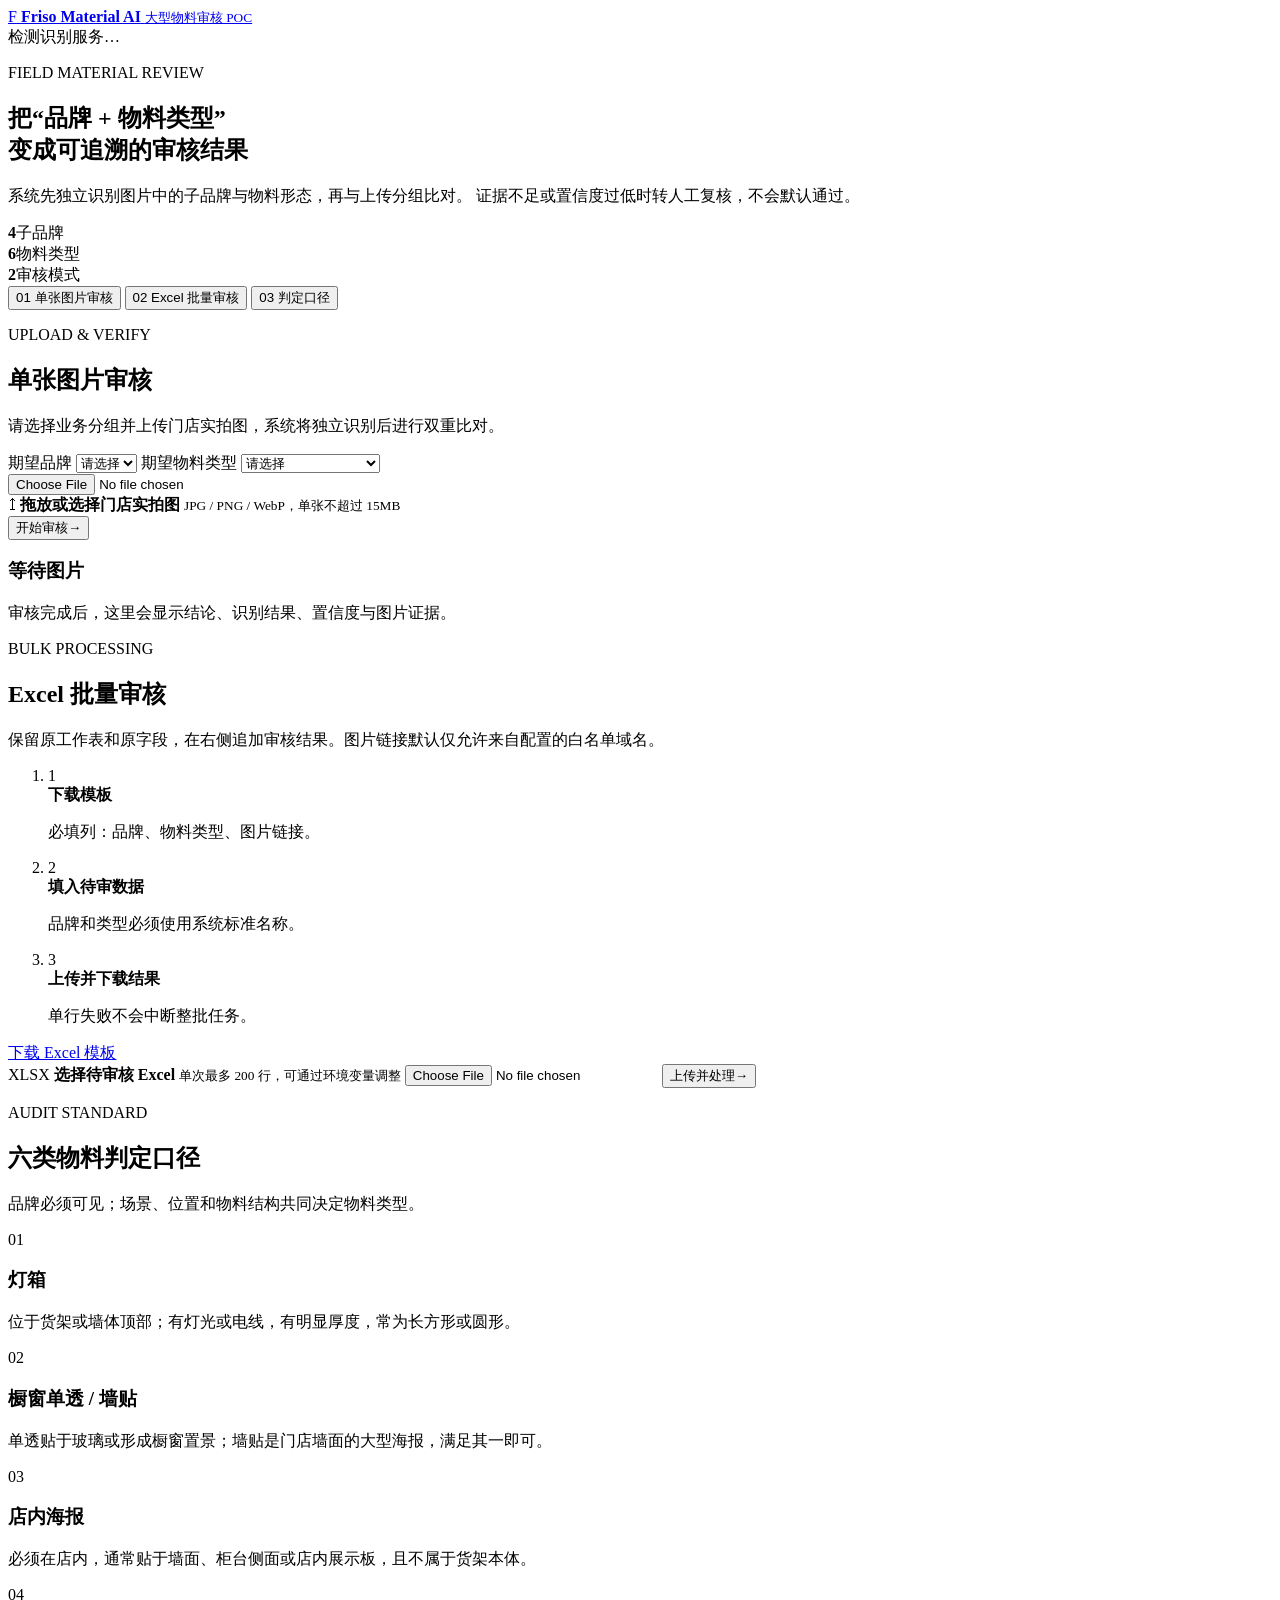
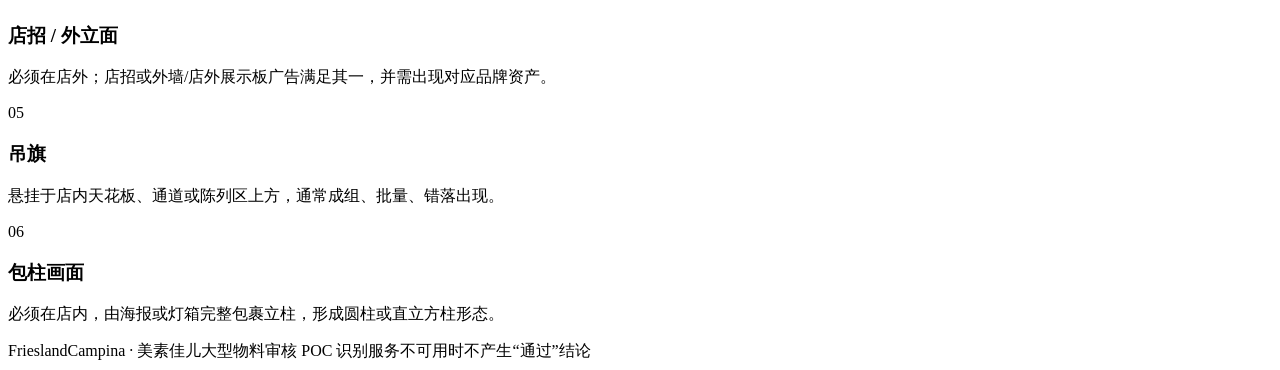
==== app/templates/index.html @ b898b25e "WS-16: build Friso material audit POC" ====
<!doctype html>
<html lang="zh-CN">
  <head>
    <meta charset="utf-8" />
    <meta name="viewport" content="width=device-width, initial-scale=1" />
    <title>美素佳儿大型物料 AI 审核</title>
    <meta
      name="description"
      content="按品牌与物料类型审核线下大型物料，支持单图识别与 Excel 批量处理。"
    />
    <link rel="stylesheet" href="/static/styles.css" />
  </head>
  <body>
    <div class="page-shell">
      <header class="site-header">
        <a class="brand-mark" href="/" aria-label="返回首页">
          <span class="brand-icon">F</span>
          <span>
            <strong>Friso Material AI</strong>
            <small>大型物料审核 POC</small>
          </span>
        </a>
        <div class="health-pill" id="healthPill">
          <span class="health-dot"></span>
          <span id="healthText">检测识别服务…</span>
        </div>
      </header>

      <main>
        <section class="hero">
          <div>
            <p class="eyebrow">FIELD MATERIAL REVIEW</p>
            <h1>把“品牌 + 物料类型”<br />变成可追溯的审核结果</h1>
            <p class="hero-copy">
              系统先独立识别图片中的子品牌与物料形态，再与上传分组比对。
              证据不足或置信度过低时转人工复核，不会默认通过。
            </p>
          </div>
          <div class="hero-metrics" aria-label="项目范围">
            <article><strong>4</strong><span>子品牌</span></article>
            <article><strong>6</strong><span>物料类型</span></article>
            <article><strong>2</strong><span>审核模式</span></article>
          </div>
        </section>

        <section class="workspace">
          <nav class="tabs" aria-label="审核模式">
            <button class="tab active" type="button" data-tab="single">
              <span>01</span> 单张图片审核
            </button>
            <button class="tab" type="button" data-tab="batch">
              <span>02</span> Excel 批量审核
            </button>
            <button class="tab" type="button" data-tab="rules">
              <span>03</span> 判定口径
            </button>
          </nav>

          <section class="tab-panel active" id="panel-single">
            <div class="form-column">
              <div class="section-heading">
                <p class="step-label">UPLOAD & VERIFY</p>
                <h2>单张图片审核</h2>
                <p>请选择业务分组并上传门店实拍图，系统将独立识别后进行双重比对。</p>
              </div>
              <form id="singleForm">
                <div class="field-grid">
                  <label>
                    <span>期望品牌</span>
                    <select name="brand" required>
                      <option value="">请选择</option>
                      <option>皇家</option>
                      <option>旺玥</option>
                      <option>源悦</option>
                      <option>尊悦</option>
                    </select>
                  </label>
                  <label>
                    <span>期望物料类型</span>
                    <select name="material_type" required>
                      <option value="">请选择</option>
                      <option>灯箱</option>
                      <option>橱窗单透/墙贴</option>
                      <option>店内海报（非货架）</option>
                      <option>店招/外立面广告</option>
                      <option>吊旗</option>
                      <option>包柱画面</option>
                    </select>
                  </label>
                </div>
                <label class="drop-zone" id="dropZone">
                  <input
                    id="imageInput"
                    name="image"
                    type="file"
                    accept="image/jpeg,image/png,image/webp"
                    required
                  />
                  <img id="imagePreview" alt="" />
                  <div class="drop-copy" id="dropCopy">
                    <span class="upload-icon" aria-hidden="true">↥</span>
                    <strong>拖放或选择门店实拍图</strong>
                    <small>JPG / PNG / WebP，单张不超过 15MB</small>
                  </div>
                </label>
                <button class="primary-button" id="reviewButton" type="submit">
                  <span>开始审核</span><span aria-hidden="true">→</span>
                </button>
              </form>
            </div>
            <aside class="result-column" id="resultCard" aria-live="polite">
              <div class="empty-result">
                <span class="result-orbit" aria-hidden="true"></span>
                <h3>等待图片</h3>
                <p>审核完成后，这里会显示结论、识别结果、置信度与图片证据。</p>
              </div>
            </aside>
          </section>

          <section class="tab-panel" id="panel-batch">
            <div class="batch-layout">
              <div>
                <div class="section-heading">
                  <p class="step-label">BULK PROCESSING</p>
                  <h2>Excel 批量审核</h2>
                  <p>
                    保留原工作表和原字段，在右侧追加审核结果。图片链接默认仅允许来自配置的白名单域名。
                  </p>
                </div>
                <ol class="batch-steps">
                  <li><span>1</span><div><strong>下载模板</strong><p>必填列：品牌、物料类型、图片链接。</p></div></li>
                  <li><span>2</span><div><strong>填入待审数据</strong><p>品牌和类型必须使用系统标准名称。</p></div></li>
                  <li><span>3</span><div><strong>上传并下载结果</strong><p>单行失败不会中断整批任务。</p></div></li>
                </ol>
                <a class="secondary-button" href="/api/batch/template">下载 Excel 模板</a>
              </div>
              <form class="batch-card" id="batchForm">
                <label class="batch-upload">
                  <span class="file-badge">XLSX</span>
                  <strong id="batchFileName">选择待审核 Excel</strong>
                  <small>单次最多 200 行，可通过环境变量调整</small>
                  <input id="batchInput" type="file" accept=".xlsx" required />
                </label>
                <button class="primary-button" id="batchButton" type="submit">
                  <span>上传并处理</span><span aria-hidden="true">→</span>
                </button>
                <p class="batch-status" id="batchStatus" aria-live="polite"></p>
              </form>
            </div>
          </section>

          <section class="tab-panel" id="panel-rules">
            <div class="section-heading compact">
              <p class="step-label">AUDIT STANDARD</p>
              <h2>六类物料判定口径</h2>
              <p>品牌必须可见；场景、位置和物料结构共同决定物料类型。</p>
            </div>
            <div class="rules-grid">
              <article><span>01</span><h3>灯箱</h3><p>位于货架或墙体顶部；有灯光或电线，有明显厚度，常为长方形或圆形。</p></article>
              <article><span>02</span><h3>橱窗单透 / 墙贴</h3><p>单透贴于玻璃或形成橱窗置景；墙贴是门店墙面的大型海报，满足其一即可。</p></article>
              <article><span>03</span><h3>店内海报</h3><p>必须在店内，通常贴于墙面、柜台侧面或店内展示板，且不属于货架本体。</p></article>
              <article><span>04</span><h3>店招 / 外立面</h3><p>必须在店外；店招或外墙/店外展示板广告满足其一，并需出现对应品牌资产。</p></article>
              <article><span>05</span><h3>吊旗</h3><p>悬挂于店内天花板、通道或陈列区上方，通常成组、批量、错落出现。</p></article>
              <article><span>06</span><h3>包柱画面</h3><p>必须在店内，由海报或灯箱完整包裹立柱，形成圆柱或直立方柱形态。</p></article>
            </div>
          </section>
        </section>
      </main>
      <footer>
        <span>FrieslandCampina · 美素佳儿大型物料审核 POC</span>
        <span>识别服务不可用时不产生“通过”结论</span>
      </footer>
    </div>
    <script src="/static/app.js" defer></script>
  </body>
</html>
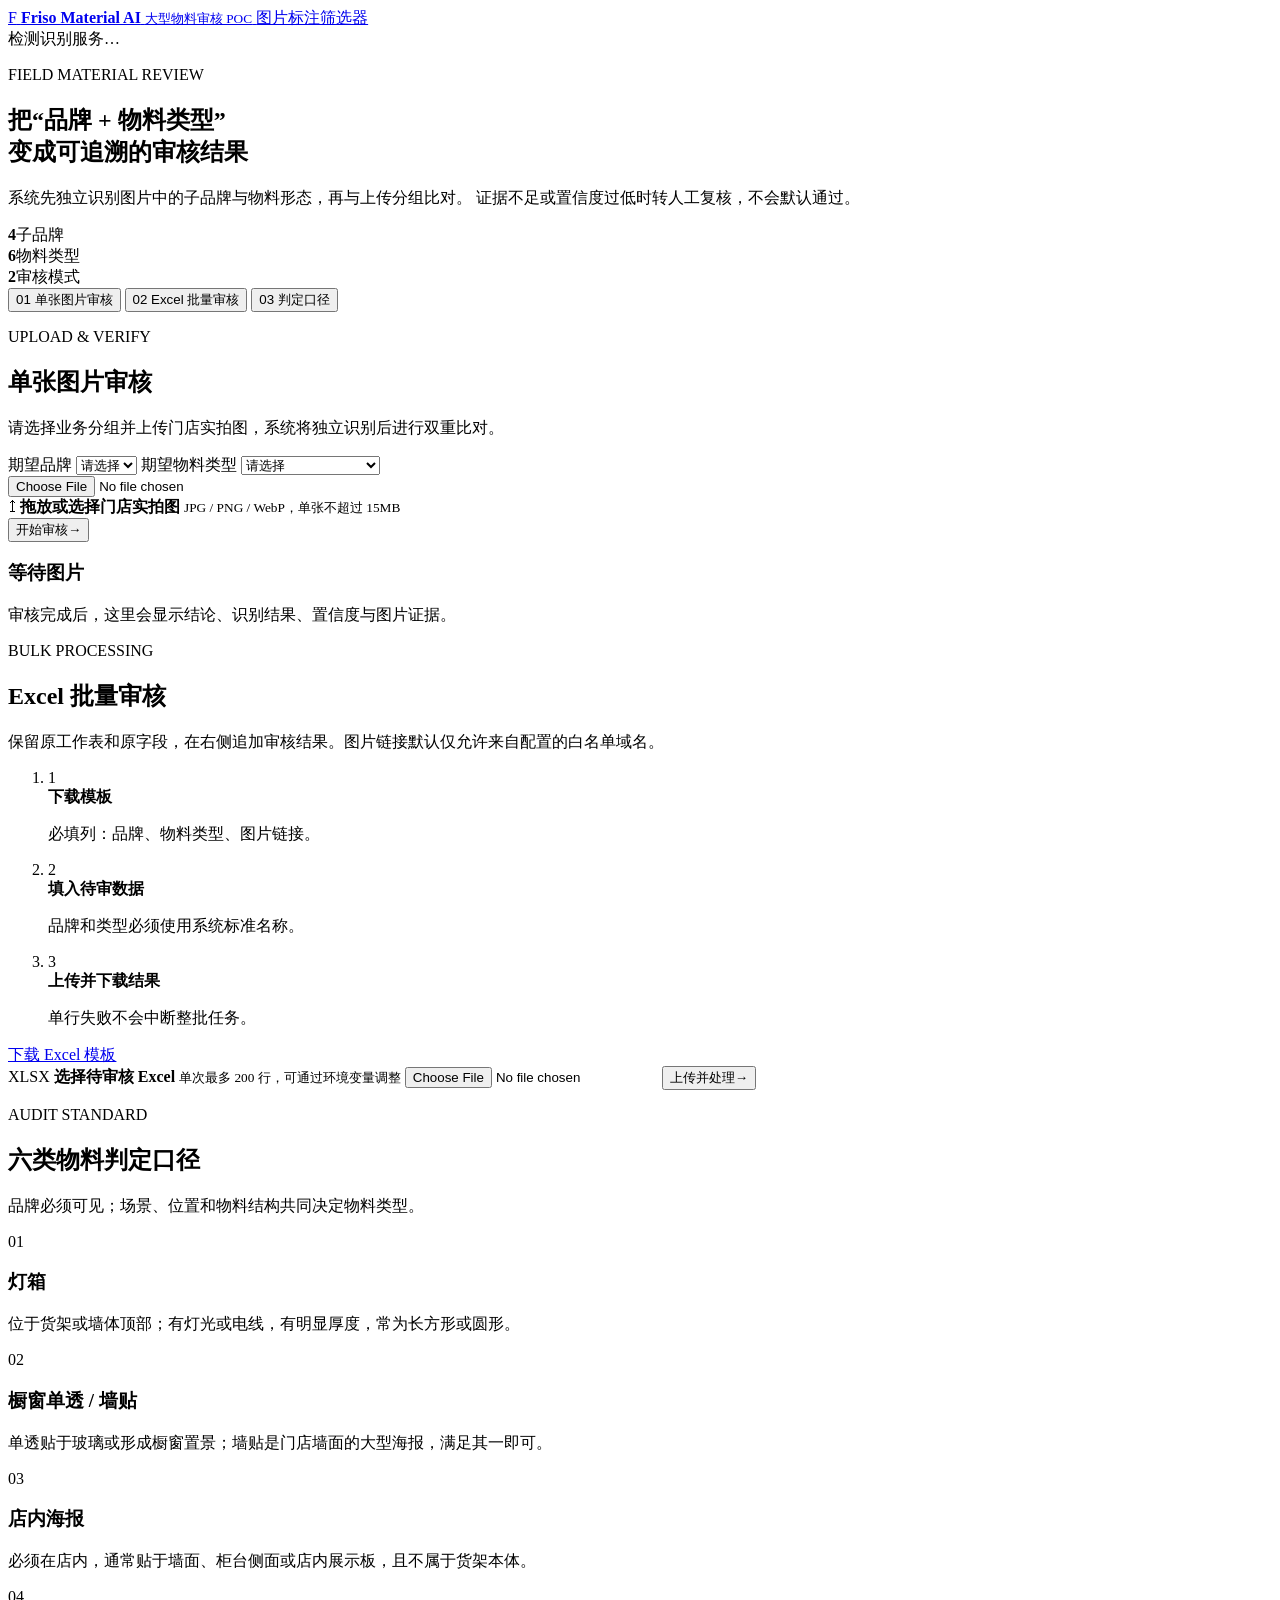
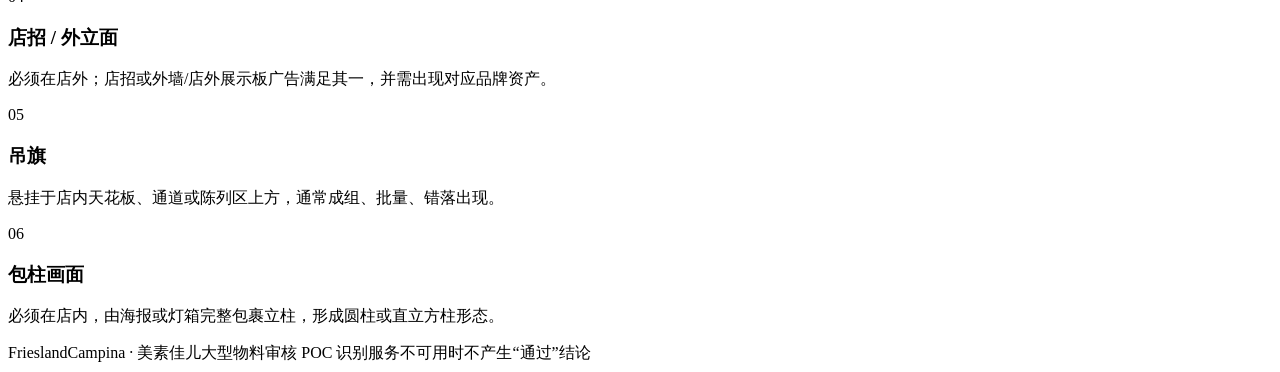
==== commit 9bb8bb27: "feat: 在 frisobabyaidemo 增加图片标注筛选器（WS-17 / WS-26） 新增本地图片标注筛选器，形成“选择目录—逐张标注—筛选复查—持久化恢复—导出”闭环， 复用现有 Fas" ====
--- a/app/templates/index.html
+++ b/app/templates/index.html
@@ -20,6 +20,7 @@
             <small>大型物料审核 POC</small>
           </span>
         </a>
+        <a class="secondary-button" href="/labeler" style="margin-left:auto;margin-right:16px;">图片标注筛选器</a>
         <div class="health-pill" id="healthPill">
           <span class="health-dot"></span>
           <span id="healthText">检测识别服务…</span>
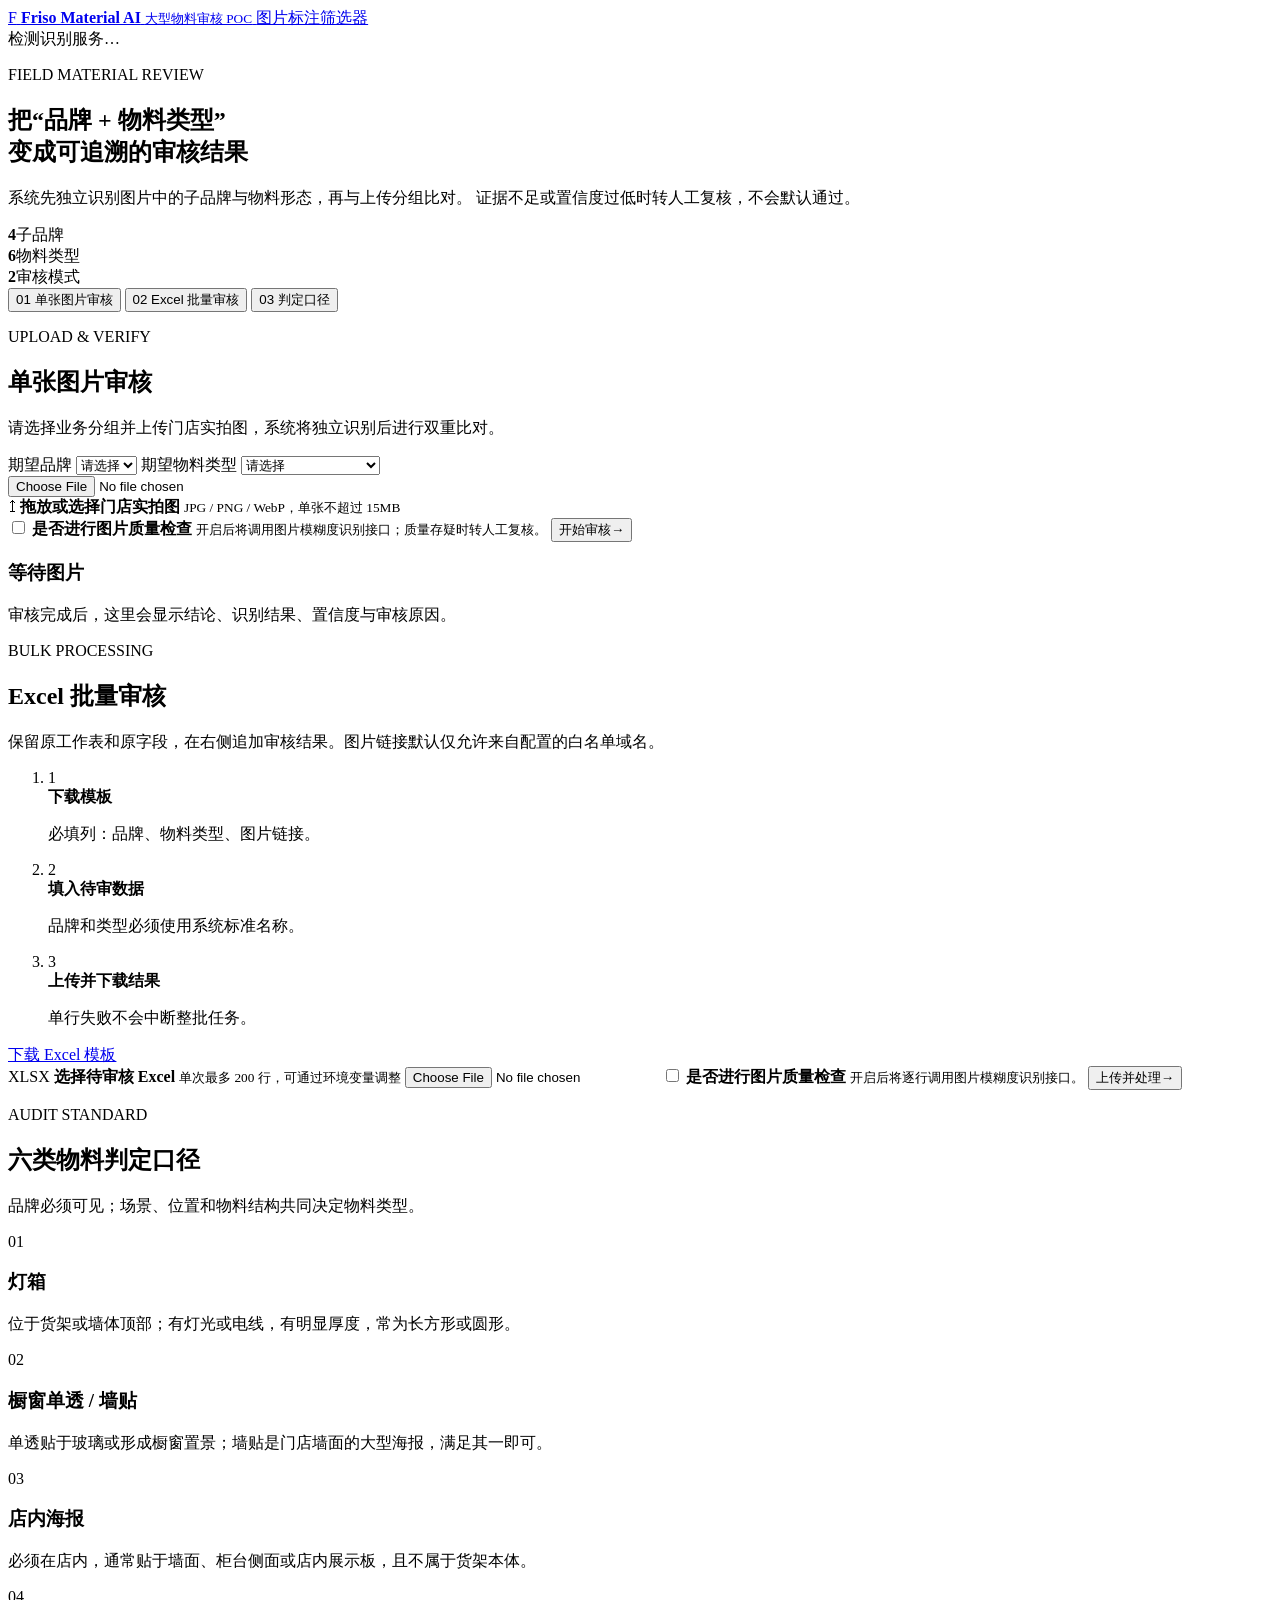
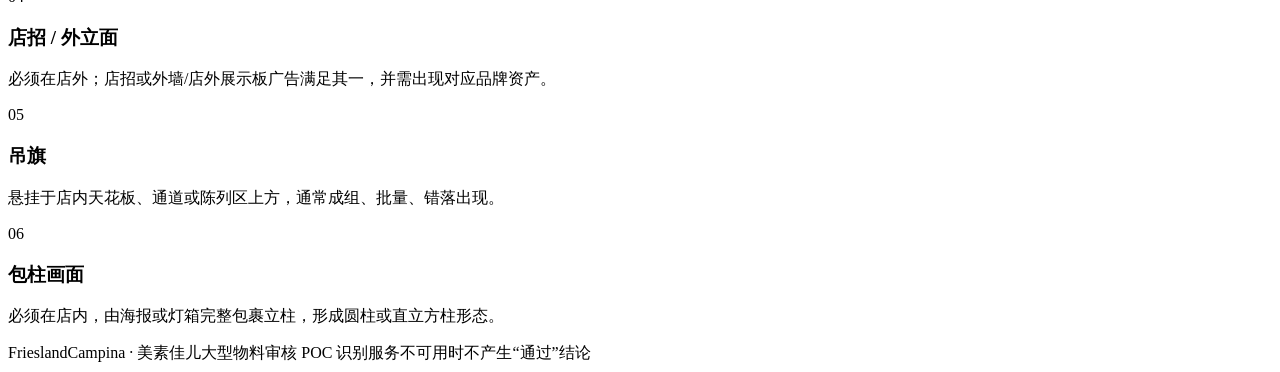
==== commit a863e762: "WS-16: add optional external image quality checks" ====
--- a/app/templates/index.html
+++ b/app/templates/index.html
@@ -8,7 +8,7 @@
       name="description"
       content="按品牌与物料类型审核线下大型物料，支持单图识别与 Excel 批量处理。"
     />
-    <link rel="stylesheet" href="/static/styles.css" />
+    <link rel="stylesheet" href="/static/styles.css?v=20260727-1" />
   </head>
   <body>
     <div class="page-shell">
@@ -104,6 +104,19 @@
                     <small>JPG / PNG / WebP，单张不超过 15MB</small>
                   </div>
                 </label>
+                <label class="toggle-field">
+                  <input
+                    id="singleQualityCheck"
+                    name="quality_check"
+                    type="checkbox"
+                    value="true"
+                  />
+                  <span class="toggle-control" aria-hidden="true"></span>
+                  <span class="toggle-copy">
+                    <strong>是否进行图片质量检查</strong>
+                    <small>开启后将调用图片模糊度识别接口；质量存疑时转人工复核。</small>
+                  </span>
+                </label>
                 <button class="primary-button" id="reviewButton" type="submit">
                   <span>开始审核</span><span aria-hidden="true">→</span>
                 </button>
@@ -113,7 +126,7 @@
               <div class="empty-result">
                 <span class="result-orbit" aria-hidden="true"></span>
                 <h3>等待图片</h3>
-                <p>审核完成后，这里会显示结论、识别结果、置信度与图片证据。</p>
+                <p>审核完成后，这里会显示结论、识别结果、置信度与审核原因。</p>
               </div>
             </aside>
           </section>
@@ -141,6 +154,14 @@
                   <strong id="batchFileName">选择待审核 Excel</strong>
                   <small>单次最多 200 行，可通过环境变量调整</small>
                   <input id="batchInput" type="file" accept=".xlsx" required />
+                </label>
+                <label class="toggle-field batch-toggle">
+                  <input id="batchQualityCheck" type="checkbox" value="true" />
+                  <span class="toggle-control" aria-hidden="true"></span>
+                  <span class="toggle-copy">
+                    <strong>是否进行图片质量检查</strong>
+                    <small>开启后将逐行调用图片模糊度识别接口。</small>
+                  </span>
                 </label>
                 <button class="primary-button" id="batchButton" type="submit">
                   <span>上传并处理</span><span aria-hidden="true">→</span>
@@ -172,7 +193,6 @@
         <span>识别服务不可用时不产生“通过”结论</span>
       </footer>
     </div>
-    <script src="/static/app.js" defer></script>
+    <script src="/static/app.js?v=20260727-1" defer></script>
   </body>
 </html>
-
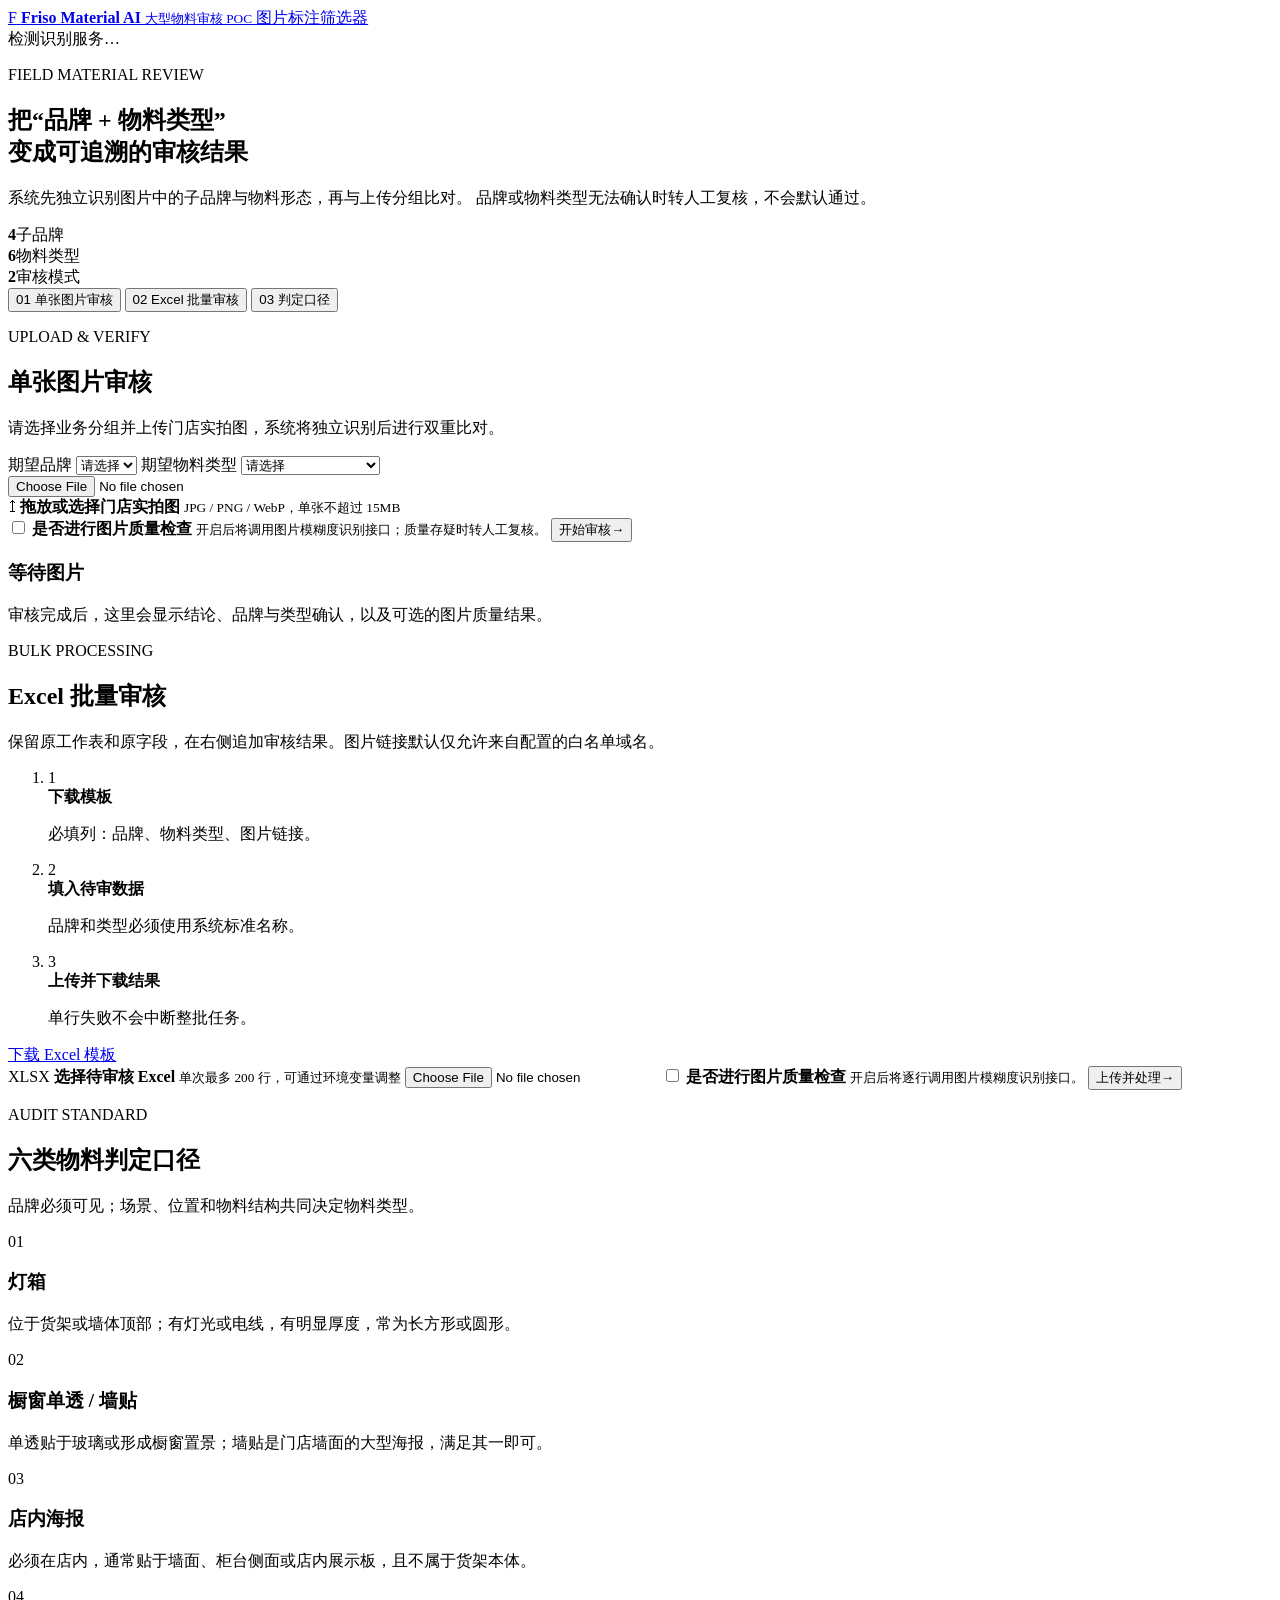
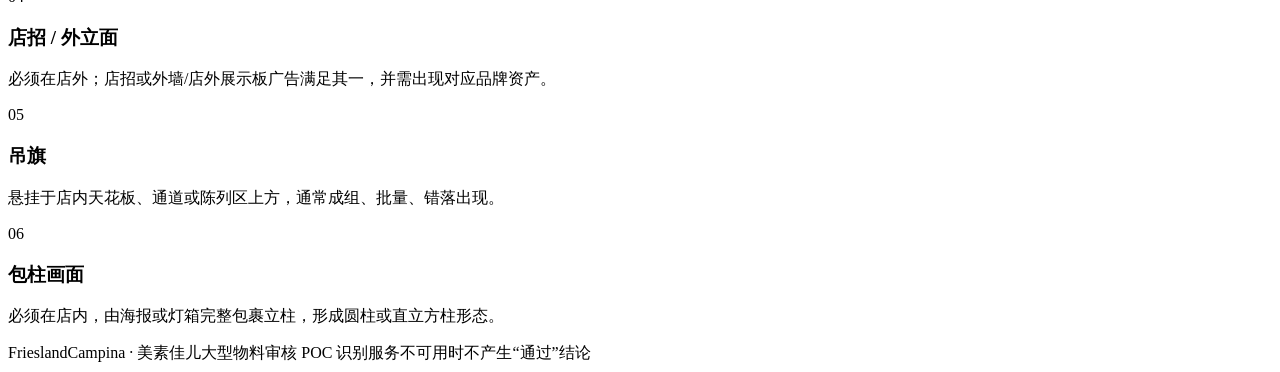
==== commit b7b6d653: "WS-16: refine audit result presentation" ====
--- a/app/templates/index.html
+++ b/app/templates/index.html
@@ -8,7 +8,7 @@
       name="description"
       content="按品牌与物料类型审核线下大型物料，支持单图识别与 Excel 批量处理。"
     />
-    <link rel="stylesheet" href="/static/styles.css?v=20260727-1" />
+    <link rel="stylesheet" href="/static/styles.css?v=20260728-1" />
   </head>
   <body>
     <div class="page-shell">
@@ -34,7 +34,7 @@
             <h1>把“品牌 + 物料类型”<br />变成可追溯的审核结果</h1>
             <p class="hero-copy">
               系统先独立识别图片中的子品牌与物料形态，再与上传分组比对。
-              证据不足或置信度过低时转人工复核，不会默认通过。
+              品牌或物料类型无法确认时转人工复核，不会默认通过。
             </p>
           </div>
           <div class="hero-metrics" aria-label="项目范围">
@@ -126,7 +126,7 @@
               <div class="empty-result">
                 <span class="result-orbit" aria-hidden="true"></span>
                 <h3>等待图片</h3>
-                <p>审核完成后，这里会显示结论、识别结果、置信度与审核原因。</p>
+                <p>审核完成后，这里会显示结论、品牌与类型确认，以及可选的图片质量结果。</p>
               </div>
             </aside>
           </section>
@@ -193,6 +193,6 @@
         <span>识别服务不可用时不产生“通过”结论</span>
       </footer>
     </div>
-    <script src="/static/app.js?v=20260727-1" defer></script>
+    <script src="/static/app.js?v=20260728-1" defer></script>
   </body>
 </html>
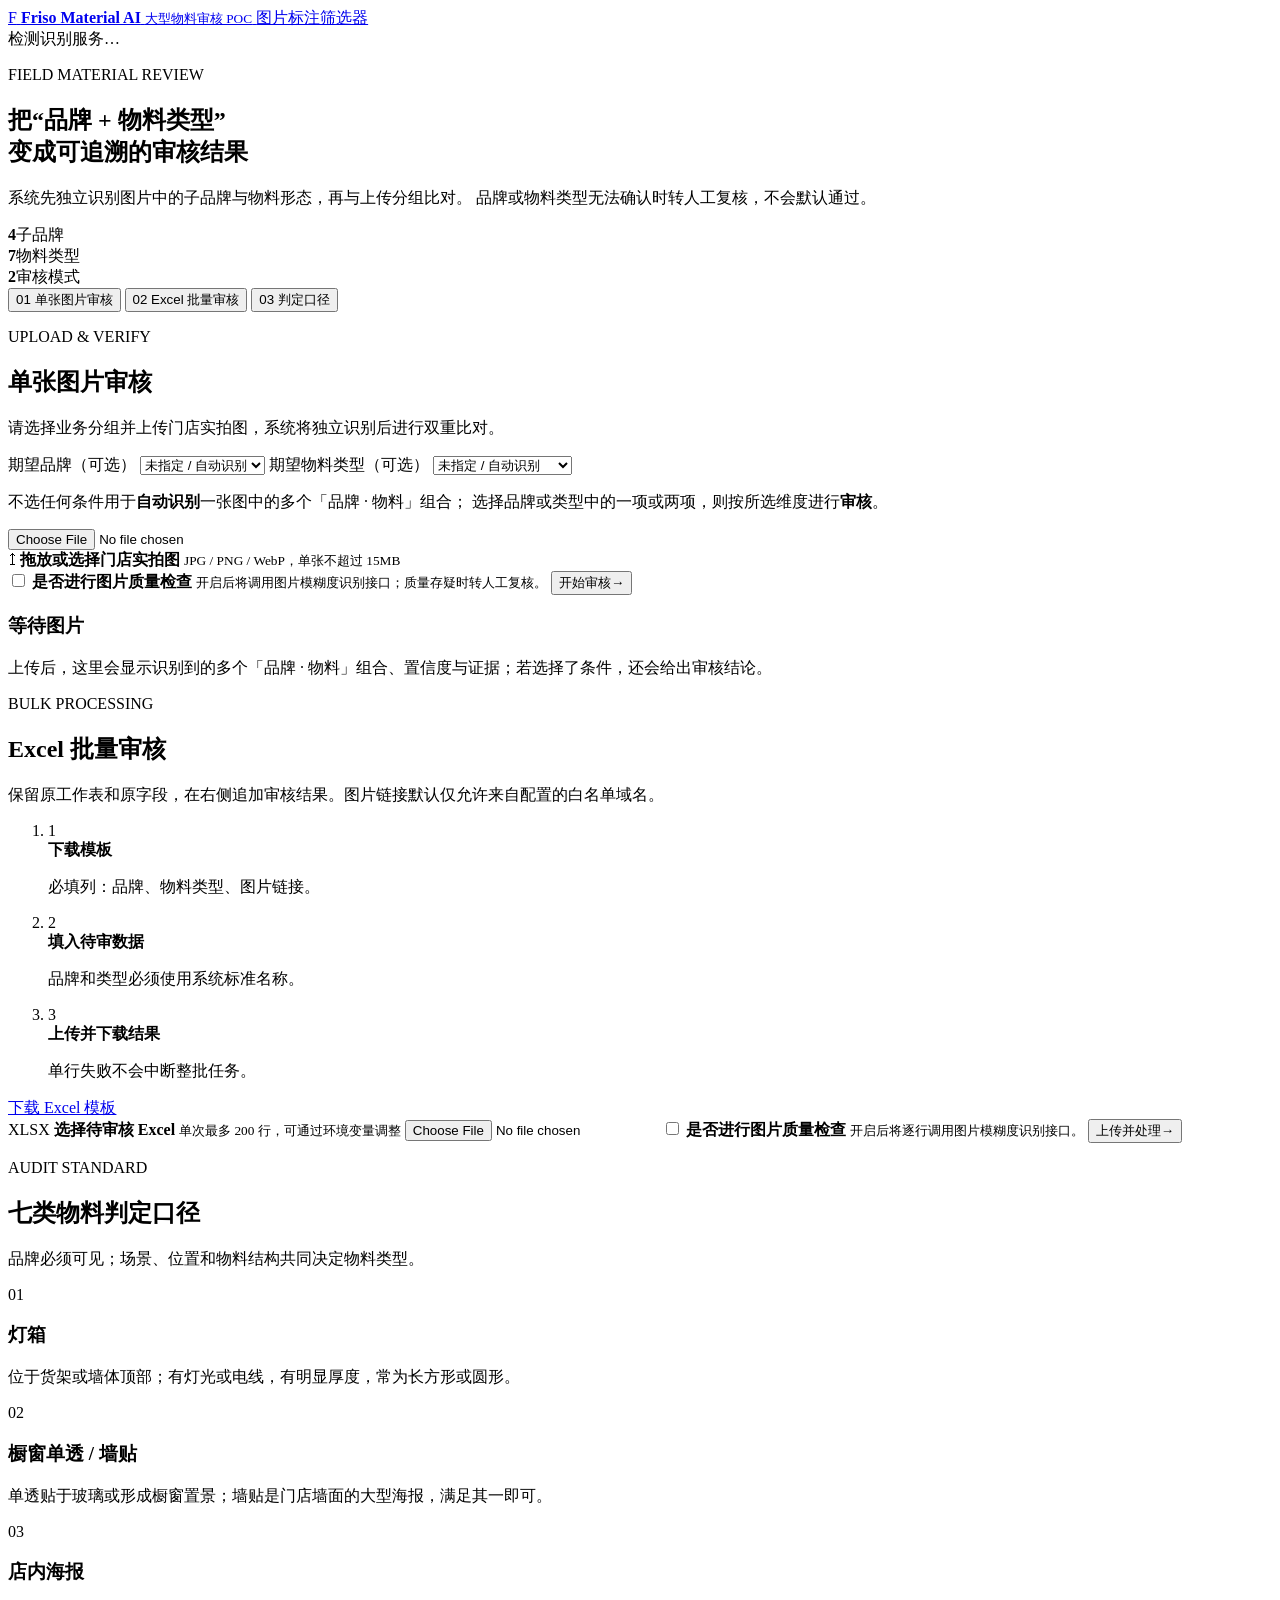
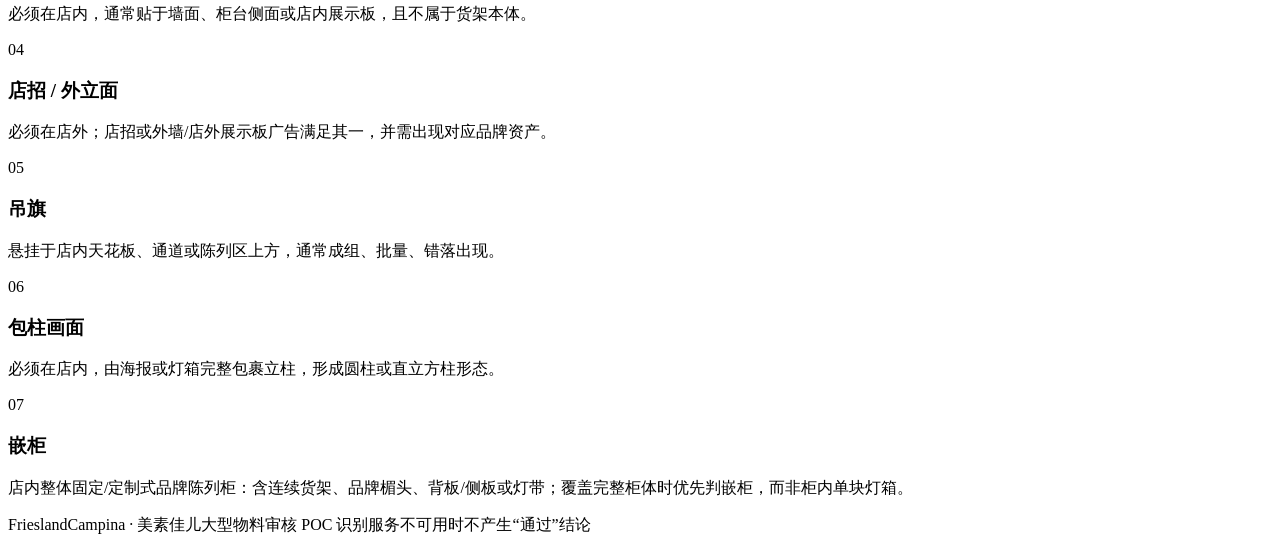
==== commit 12852f53: "WS-30: 新增嵌柜类型、可选条件与多组合识别 - domain 新增"嵌柜"物料类型及判定规则，同步下拉、标注器、批处理、提示词、正规化、导出 - 模型层升级为多检测项结构 VisionResul" ====
--- a/app/templates/index.html
+++ b/app/templates/index.html
@@ -8,7 +8,7 @@
       name="description"
       content="按品牌与物料类型审核线下大型物料，支持单图识别与 Excel 批量处理。"
     />
-    <link rel="stylesheet" href="/static/styles.css?v=20260728-1" />
+    <link rel="stylesheet" href="/static/styles.css?v=20260729-1" />
   </head>
   <body>
     <div class="page-shell">
@@ -39,7 +39,7 @@
           </div>
           <div class="hero-metrics" aria-label="项目范围">
             <article><strong>4</strong><span>子品牌</span></article>
-            <article><strong>6</strong><span>物料类型</span></article>
+            <article><strong>7</strong><span>物料类型</span></article>
             <article><strong>2</strong><span>审核模式</span></article>
           </div>
         </section>
@@ -67,9 +67,9 @@
               <form id="singleForm">
                 <div class="field-grid">
                   <label>
-                    <span>期望品牌</span>
-                    <select name="brand" required>
-                      <option value="">请选择</option>
+                    <span>期望品牌（可选）</span>
+                    <select name="brand">
+                      <option value="">未指定 / 自动识别</option>
                       <option>皇家</option>
                       <option>旺玥</option>
                       <option>源悦</option>
@@ -77,18 +77,23 @@
                     </select>
                   </label>
                   <label>
-                    <span>期望物料类型</span>
-                    <select name="material_type" required>
-                      <option value="">请选择</option>
+                    <span>期望物料类型（可选）</span>
+                    <select name="material_type">
+                      <option value="">未指定 / 自动识别</option>
                       <option>灯箱</option>
                       <option>橱窗单透/墙贴</option>
                       <option>店内海报（非货架）</option>
                       <option>店招/外立面广告</option>
                       <option>吊旗</option>
                       <option>包柱画面</option>
+                      <option>嵌柜</option>
                     </select>
                   </label>
                 </div>
+                <p class="mode-hint">
+                  不选任何条件用于<strong>自动识别</strong>一张图中的多个「品牌 · 物料」组合；
+                  选择品牌或类型中的一项或两项，则按所选维度进行<strong>审核</strong>。
+                </p>
                 <label class="drop-zone" id="dropZone">
                   <input
                     id="imageInput"
@@ -126,7 +131,7 @@
               <div class="empty-result">
                 <span class="result-orbit" aria-hidden="true"></span>
                 <h3>等待图片</h3>
-                <p>审核完成后，这里会显示结论、品牌与类型确认，以及可选的图片质量结果。</p>
+                <p>上传后，这里会显示识别到的多个「品牌 · 物料」组合、置信度与证据；若选择了条件，还会给出审核结论。</p>
               </div>
             </aside>
           </section>
@@ -174,7 +179,7 @@
           <section class="tab-panel" id="panel-rules">
             <div class="section-heading compact">
               <p class="step-label">AUDIT STANDARD</p>
-              <h2>六类物料判定口径</h2>
+              <h2>七类物料判定口径</h2>
               <p>品牌必须可见；场景、位置和物料结构共同决定物料类型。</p>
             </div>
             <div class="rules-grid">
@@ -184,6 +189,7 @@
               <article><span>04</span><h3>店招 / 外立面</h3><p>必须在店外；店招或外墙/店外展示板广告满足其一，并需出现对应品牌资产。</p></article>
               <article><span>05</span><h3>吊旗</h3><p>悬挂于店内天花板、通道或陈列区上方，通常成组、批量、错落出现。</p></article>
               <article><span>06</span><h3>包柱画面</h3><p>必须在店内，由海报或灯箱完整包裹立柱，形成圆柱或直立方柱形态。</p></article>
+              <article><span>07</span><h3>嵌柜</h3><p>店内整体固定/定制式品牌陈列柜：含连续货架、品牌楣头、背板/侧板或灯带；覆盖完整柜体时优先判嵌柜，而非柜内单块灯箱。</p></article>
             </div>
           </section>
         </section>
@@ -193,6 +199,6 @@
         <span>识别服务不可用时不产生“通过”结论</span>
       </footer>
     </div>
-    <script src="/static/app.js?v=20260728-1" defer></script>
+    <script src="/static/app.js?v=20260729-1" defer></script>
   </body>
 </html>
